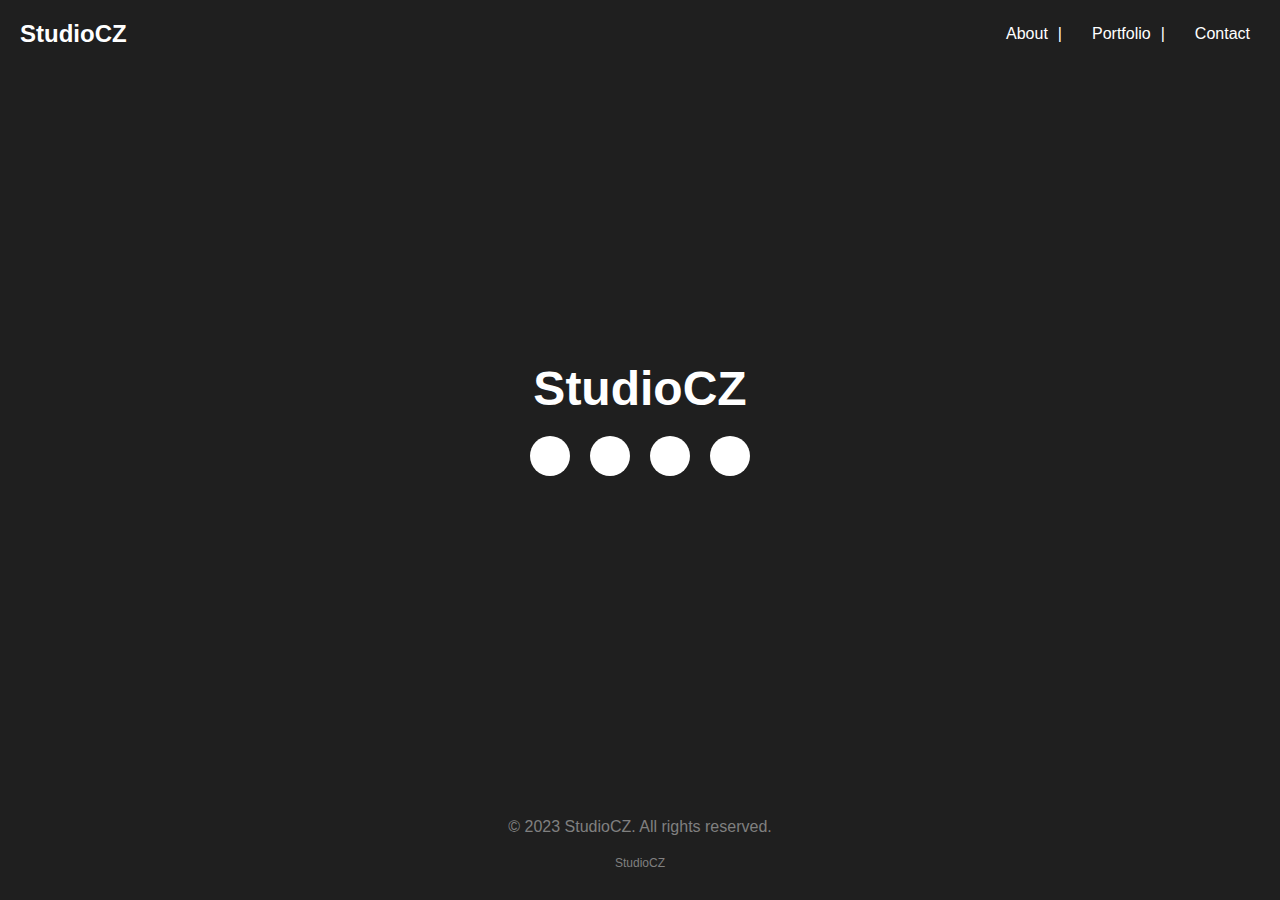
==== index.html @ 8bb728ae "v0.1.0" ====
<!DOCTYPE html>
<html>
<head>
	<title>StudioCZ</title>
	<link rel="stylesheet" type="text/css" href="style.css">
</head>
<body>
	<header>
		<div class="logo">
			<p>StudioCZ</p>
		</div>
		<nav>
			<ul>
				<li><a href="#">About</a></li>
				<li><a href="#">Portfolio</a></li>
				<li><a href="#">Contact</a></li>
			</ul>
		</nav>
	</header>
	<main>
		<h1>StudioCZ</h1>
		<div class="social-media">
			<a href="#"><i class="fab fa-facebook-f"></i></a>
			<a href="#"><i class="fab fa-twitter"></i></a>
			<a href="#"><i class="fab fa-instagram"></i></a>
			<a href="#"><i class="fab fa-youtube"></i></a>
		</div>
	</main>
	<footer>
		<p>&copy; 2023 StudioCZ. All rights reserved.</p>
		<p>StudioCZ</p>
	</footer>
</body>
</html>
---- style.css ----
* {
	box-sizing: border-box;
	margin: 0;
	padding: 0;
}

body {
	background-color: #1f1f1f;
	color: #fff;
	font-family: Arial, sans-serif;
}

header {
	display: flex;
	justify-content: space-between;
	align-items: center;
	padding: 20px;
}

.logo {
	font-size: 24px;
	font-weight: bold;
}

nav ul {
	display: flex;
	list-style: none;
}

nav li {
	margin: 0 10px;
}

nav a {
	color: #fff;
	text-decoration: none;
}

nav a:hover {
	border-bottom: 2px solid #fff;
}

nav li:not(:last-child)::after {
	content: "|";
	margin-left: 10px;
	margin-right: 10px;
}

main {
	display: flex;
	flex-direction: column;
	align-items: center;
	justify-content: center;
	height: calc(100vh - 180px);
}

h1 {
	font-size: 48px;
	margin-bottom: 20px;
}

.social-media {
	display: flex;
	margin-bottom: 20px;
}

.social-media a {
	display: inline-block;
	background-color: #fff;
	color: #1f1f1f;
	width: 40px;
	height: 40px;
	border-radius: 50%;
	margin: 0 10px;
	line-height: 40px;
	text-align: center;
}

footer {
	display: flex;
	flex-direction: column;
	align-items: center;
	background-color: #1f1f1f;
	padding: 20px;
}

footer p {
	margin: 10px 0;
	color: #808080;
}

footer p:last-child {
	font-size: 12px;
}

@media screen and (max-width: 768px) {
	header {
		flex-direction: column;
		align-items: flex-start;
	}
	
	nav ul {
		margin-top: 20px;
	}
	
	main {
		height: auto;
		padding: 20px;
	}
}
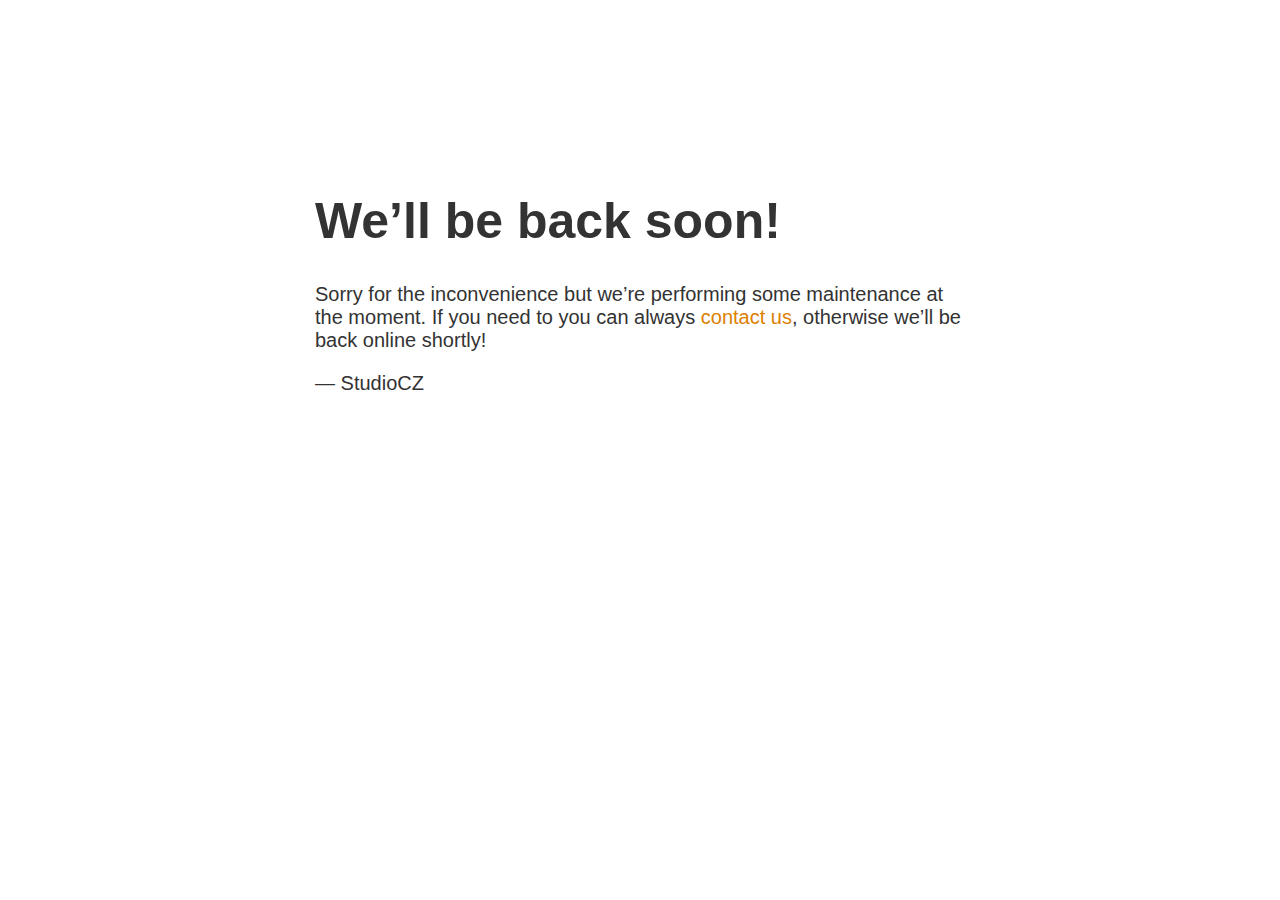
==== commit 800d9cd4: "maintains" ====
--- a/index.html
+++ b/index.html
@@ -2,33 +2,194 @@
 <html>
 <head>
 	<title>StudioCZ</title>
-	<link rel="stylesheet" type="text/css" href="style.css">
+	<meta http-equiv="refresh" content="0; url=/repair.html">
+	<meta charset="UTF-8">
+	<meta name="viewport" content="width=device-width, initial-scale=1.0">
+	<style>
+		body {
+			background-color: #1c1c1e;
+			color: #fff;
+			font-family: 'Segoe UI', Tahoma, Geneva, Verdana, sans-serif;
+			font-size: 16px;
+			margin: 0;
+			padding: 0;
+			line-height: 1.5;
+		}
+
+		h1, h2, h3, h4, h5, h6 {
+			margin-top: 0;
+		}
+
+		a {
+			color: #fff;
+			text-decoration: none;
+		}
+
+		header {
+			background-image: url('cover-image.jpg');
+			background-size: cover;
+			background-position: center;
+			height: 100vh;
+			display: flex;
+			flex-direction: column;
+			justify-content: center;
+			align-items: center;
+			text-align: center;
+		}
+
+		header h1 {
+			font-size: 48px;
+			margin-bottom: 16px;
+		}
+
+		header h2 {
+			font-size: 24px;
+			margin-bottom: 32px;
+		}
+
+		header img {
+			width: 100px;
+			height: 100px;
+			border-radius: 50%;
+			margin-bottom: 16px;
+		}
+
+		section {
+			padding: 34px;
+		}
+
+        p {
+             margin-bottom: 10px; /* Adds 10 pixels of space below each paragraph */
+            }
+
+		.about-me {
+			background-color: #181818;
+		}
+
+		.about-me h2 {
+			font-size: 36px;
+			margin-bottom: 10px;
+            text-align: center;
+		}
+
+		.about-me p {
+			font-size: 18px;
+			margin-bottom: 10px;
+		}
+
+		.portfolio {
+			background-color: #2a2a2e;
+		}
+
+		.portfolio h2 {
+			font-size: 36px;
+			margin-bottom: 32px;
+		}
+
+		.portfolio ul {
+			list-style: none;
+			display: grid;
+			grid-template-columns: repeat(auto-fit, minmax(300px, 1fr));
+			grid-gap: 32px;
+			margin: 0;
+			padding: 0;
+		}
+
+		.portfolio li {
+			background-color: #1c1c1e;
+			padding: 16px;
+			border-radius: 8px;
+			box-shadow: 0px 0px 16px rgba(0, 0, 0, 0.25);
+			text-align: center;
+		}
+
+		.portfolio li img {
+			max-width: 100%;
+			max-height: 200px;
+			margin-bottom: 16px;
+			border-radius: 4px;
+		}
+
+		.footer {
+			background-color: #2a2a2e;
+			padding: 32px;
+			text-align: center;
+		}
+
+		.footer p {
+			margin: 0;
+			font-size: 14px;
+		}
+	</style>
 </head>
 <body>
+
+<script id='fiverr-seller-widget-script-8db0c4a1-ed24-4335-be1e-0acd5cc45084' src='https://widgets.fiverr.com/api/v1/seller/malith5rr?widget_id=8db0c4a1-ed24-4335-be1e-0acd5cc45084' data-config='{"category_name":"Graphics \u0026 Design"}' async='true' defer='true'></script>
+
+
 	<header>
-		<div class="logo">
-			<p>StudioCZ</p>
-		</div>
-		<nav>
-			<ul>
-				<li><a href="#">About</a></li>
-				<li><a href="#">Portfolio</a></li>
-				<li><a href="#">Contact</a></li>
-			</ul>
-		</nav>
+		<img src="img/SiteLogo/logo_white.png" alt="Logo">
+		<h1>My Name</h1>
+		<h2>Web Developer & Designer</h2>
 	</header>
-	<main>
-		<h1>StudioCZ</h1>
-		<div class="social-media">
-			<a href="#"><i class="fab fa-facebook-f"></i></a>
-			<a href="#"><i class="fab fa-twitter"></i></a>
-			<a href="#"><i class="fab fa-instagram"></i></a>
-			<a href="#"><i class="fab fa-youtube"></i></a>
-		</div>
-	</main>
-	<footer>
-		<p>&copy; 2023 StudioCZ. All rights reserved.</p>
-		<p>StudioCZ</p>
-	</footer>
+        <section class="about-me h2">
+            <h2>About Me</h2>
+        </section>
+
+        <section class="about-me p">
+            <p>Hi, I'm Malith Deshan, a freelance graphic designer with a passion for creating beautiful and engaging designs. 
+                My goal is to help businesses and individuals achieve their creative visions by providing high-quality design services that are tailored to their needs.</p>
+
+                <p>I specialize in a variety of design services, including photo editing, photo retouching, old/damaged photo restoration, mockup design, flyer design, business card design, 
+                    logo design, and 2D logo animation. I have extensive experience using a range of design software, including Adobe Photoshop, Adobe Illustrator, Adobe After Effects, Affinity Designer, and Blender.</p>
+
+                <p>Whether you're a small business owner looking to create a new logo, a photographer in need of photo editing services, or an entrepreneur wanting to design a stunning flyer, I'm here to help. 
+                    My design philosophy is centered around collaboration and communication, so I'll work closely with you to ensure that your design meets your specific needs and exceeds your expectations.</p>
+
+                <p>Thank you for visiting my portfolio website, and I look forward to the opportunity to work with you on your next design project.</p>
+        </section>
+
+
+        <section class="portfolio">
+            <ul>
+                <li>
+                    <img src="https://images.pexels.com/photos/674010/pexels-photo-674010.jpeg?auto=compress&cs=tinysrgb&w=1260&h=750&dpr=1" alt="Portfolio Item 1">
+                    <h3>Portfolio Item 1</h3>
+                    <p>Description of Portfolio Item 1.</p>
+                </li>
+                <li>
+                    <img src="https://images.pexels.com/photos/674010/pexels-photo-674010.jpeg?auto=compress&cs=tinysrgb&w=1260&h=750&dpr=1" alt="Portfolio Item 2">
+                    <h3>Portfolio Item 2</h3>
+                    <p>Description of Portfolio Item 2.</p>
+                </li>
+                <li>
+                    <img src="https://images.pexels.com/photos/674010/pexels-photo-674010.jpeg?auto=compress&cs=tinysrgb&w=1260&h=750&dpr=1" alt="Portfolio Item 2">
+                    <h3>Portfolio Item 2</h3>
+                    <p>Description of Portfolio Item 2.</p>
+                </li>
+                <li>
+                    <img src="https://images.pexels.com/photos/674010/pexels-photo-674010.jpeg?auto=compress&cs=tinysrgb&w=1260&h=750&dpr=1" alt="Portfolio Item 2">
+                    <h3>Portfolio Item 2</h3>
+                    <p>Description of Portfolio Item 2.</p>
+                </li>
+                <li>
+                    <img src="https://images.pexels.com/photos/674010/pexels-photo-674010.jpeg?auto=compress&cs=tinysrgb&w=1260&h=750&dpr=1" alt="Portfolio Item 2">
+                    <h3>Portfolio Item 2</h3>
+                    <p>Description of Portfolio Item 2.</p>
+                </li>
+                <li>
+                    <img src="https://images.pexels.com/photos/674010/pexels-photo-674010.jpeg?auto=compress&cs=tinysrgb&w=1260&h=750&dpr=1" alt="Portfolio Item 2">
+                    <h3>Portfolio Item 2</h3>
+                    <p>Description of Portfolio Item 2.</p>
+                </li>
+                <!-- Add more list items for each portfolio item -->
+            </ul>
+        </section>
+
+
 </body>
-</html>
+
+<section class="footer">
+	<p>&copy; 2023  studiocz. All rights reserved.</p>
+</section>
+</html>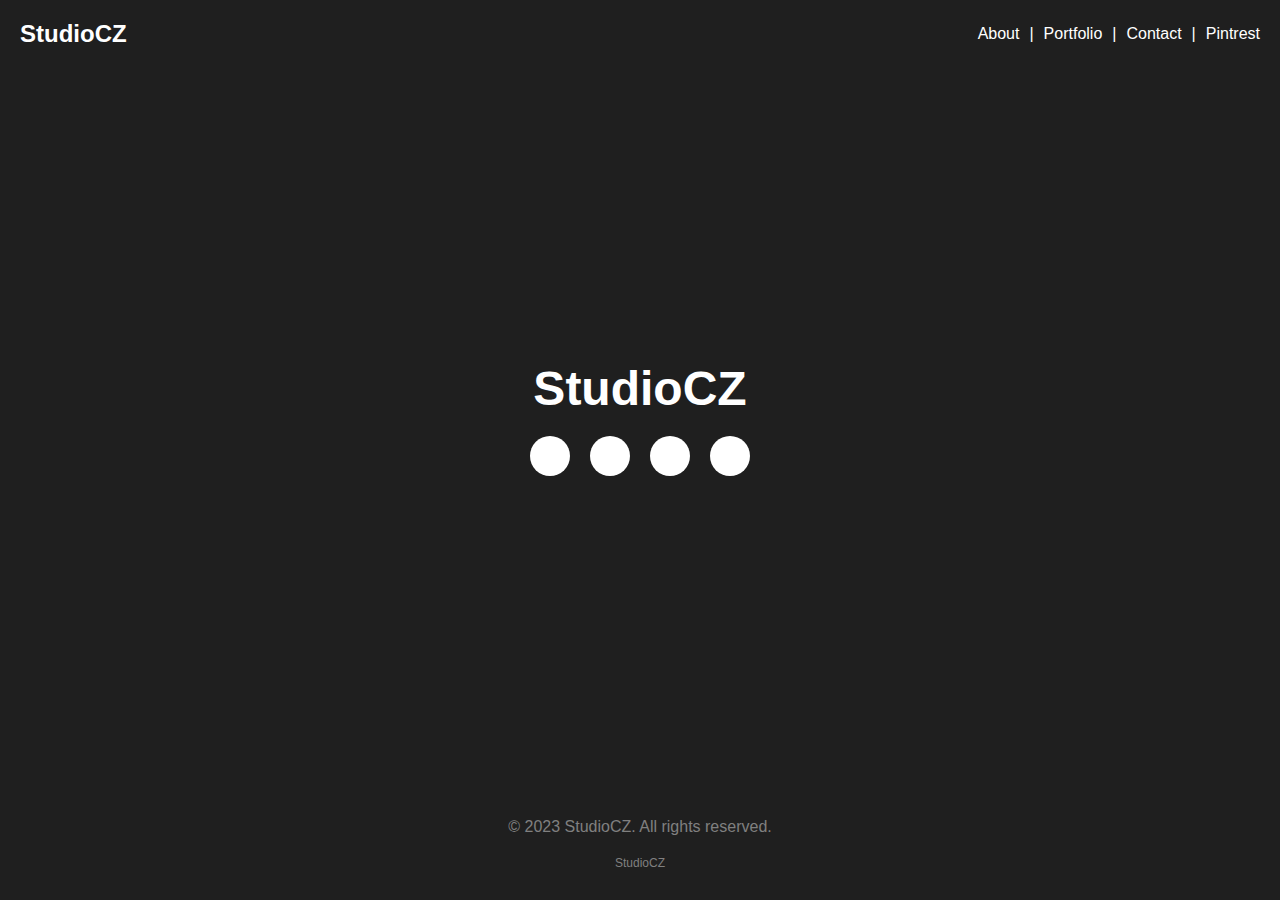
==== commit 77f69286: "new-home" ====
--- a/index.html
+++ b/index.html
@@ -2,194 +2,39 @@
 <html>
 <head>
 	<title>StudioCZ</title>
-	<meta http-equiv="refresh" content="0; url=/repair.html">
-	<meta charset="UTF-8">
-	<meta name="viewport" content="width=device-width, initial-scale=1.0">
-	<style>
-		body {
-			background-color: #1c1c1e;
-			color: #fff;
-			font-family: 'Segoe UI', Tahoma, Geneva, Verdana, sans-serif;
-			font-size: 16px;
-			margin: 0;
-			padding: 0;
-			line-height: 1.5;
-		}
+	<link rel="stylesheet" type="text/css" href="style.css">
+	<link rel="stylesheet" href="https://cdnjs.cloudflare.com/ajax/libs/font-awesome/5.15.3/css/all.min.css" integrity="sha512-VyQ2bJn0sR7G1R9XsXXhVKsNkyJ+TqLdTpRKgL1/2iJb/AlxgQd/Yc9XxdJ7mSruSRRmZYgVfL+8Hgp7lFF4yw==" crossorigin="anonymous" referrerpolicy="no-referrer" />
 
-		h1, h2, h3, h4, h5, h6 {
-			margin-top: 0;
-		}
+	<meta name="p:domain_verify" content="e25d1c79e5e920bad79b7ed9438fa427"/>
 
-		a {
-			color: #fff;
-			text-decoration: none;
-		}
-
-		header {
-			background-image: url('cover-image.jpg');
-			background-size: cover;
-			background-position: center;
-			height: 100vh;
-			display: flex;
-			flex-direction: column;
-			justify-content: center;
-			align-items: center;
-			text-align: center;
-		}
-
-		header h1 {
-			font-size: 48px;
-			margin-bottom: 16px;
-		}
-
-		header h2 {
-			font-size: 24px;
-			margin-bottom: 32px;
-		}
-
-		header img {
-			width: 100px;
-			height: 100px;
-			border-radius: 50%;
-			margin-bottom: 16px;
-		}
-
-		section {
-			padding: 34px;
-		}
-
-        p {
-             margin-bottom: 10px; /* Adds 10 pixels of space below each paragraph */
-            }
-
-		.about-me {
-			background-color: #181818;
-		}
-
-		.about-me h2 {
-			font-size: 36px;
-			margin-bottom: 10px;
-            text-align: center;
-		}
-
-		.about-me p {
-			font-size: 18px;
-			margin-bottom: 10px;
-		}
-
-		.portfolio {
-			background-color: #2a2a2e;
-		}
-
-		.portfolio h2 {
-			font-size: 36px;
-			margin-bottom: 32px;
-		}
-
-		.portfolio ul {
-			list-style: none;
-			display: grid;
-			grid-template-columns: repeat(auto-fit, minmax(300px, 1fr));
-			grid-gap: 32px;
-			margin: 0;
-			padding: 0;
-		}
-
-		.portfolio li {
-			background-color: #1c1c1e;
-			padding: 16px;
-			border-radius: 8px;
-			box-shadow: 0px 0px 16px rgba(0, 0, 0, 0.25);
-			text-align: center;
-		}
-
-		.portfolio li img {
-			max-width: 100%;
-			max-height: 200px;
-			margin-bottom: 16px;
-			border-radius: 4px;
-		}
-
-		.footer {
-			background-color: #2a2a2e;
-			padding: 32px;
-			text-align: center;
-		}
-
-		.footer p {
-			margin: 0;
-			font-size: 14px;
-		}
-	</style>
 </head>
 <body>
 
-<script id='fiverr-seller-widget-script-8db0c4a1-ed24-4335-be1e-0acd5cc45084' src='https://widgets.fiverr.com/api/v1/seller/malith5rr?widget_id=8db0c4a1-ed24-4335-be1e-0acd5cc45084' data-config='{"category_name":"Graphics \u0026 Design"}' async='true' defer='true'></script>
-
-
 	<header>
-		<img src="img/SiteLogo/logo_white.png" alt="Logo">
-		<h1>My Name</h1>
-		<h2>Web Developer & Designer</h2>
+		<div class="logo">
+			<p>StudioCZ</p>
+		</div>
+		<nav>
+			<ul>
+				<li><a href="#">About</a></li>
+				<li><a href="#">Portfolio</a></li>
+				<li><a href="#">Contact</a></li>
+				<li><a href="pinterest-e25d1.html">Pintrest</a></li>
+			</ul>
+		</nav>
 	</header>
-        <section class="about-me h2">
-            <h2>About Me</h2>
-        </section>
-
-        <section class="about-me p">
-            <p>Hi, I'm Malith Deshan, a freelance graphic designer with a passion for creating beautiful and engaging designs. 
-                My goal is to help businesses and individuals achieve their creative visions by providing high-quality design services that are tailored to their needs.</p>
-
-                <p>I specialize in a variety of design services, including photo editing, photo retouching, old/damaged photo restoration, mockup design, flyer design, business card design, 
-                    logo design, and 2D logo animation. I have extensive experience using a range of design software, including Adobe Photoshop, Adobe Illustrator, Adobe After Effects, Affinity Designer, and Blender.</p>
-
-                <p>Whether you're a small business owner looking to create a new logo, a photographer in need of photo editing services, or an entrepreneur wanting to design a stunning flyer, I'm here to help. 
-                    My design philosophy is centered around collaboration and communication, so I'll work closely with you to ensure that your design meets your specific needs and exceeds your expectations.</p>
-
-                <p>Thank you for visiting my portfolio website, and I look forward to the opportunity to work with you on your next design project.</p>
-        </section>
-
-
-        <section class="portfolio">
-            <ul>
-                <li>
-                    <img src="https://images.pexels.com/photos/674010/pexels-photo-674010.jpeg?auto=compress&cs=tinysrgb&w=1260&h=750&dpr=1" alt="Portfolio Item 1">
-                    <h3>Portfolio Item 1</h3>
-                    <p>Description of Portfolio Item 1.</p>
-                </li>
-                <li>
-                    <img src="https://images.pexels.com/photos/674010/pexels-photo-674010.jpeg?auto=compress&cs=tinysrgb&w=1260&h=750&dpr=1" alt="Portfolio Item 2">
-                    <h3>Portfolio Item 2</h3>
-                    <p>Description of Portfolio Item 2.</p>
-                </li>
-                <li>
-                    <img src="https://images.pexels.com/photos/674010/pexels-photo-674010.jpeg?auto=compress&cs=tinysrgb&w=1260&h=750&dpr=1" alt="Portfolio Item 2">
-                    <h3>Portfolio Item 2</h3>
-                    <p>Description of Portfolio Item 2.</p>
-                </li>
-                <li>
-                    <img src="https://images.pexels.com/photos/674010/pexels-photo-674010.jpeg?auto=compress&cs=tinysrgb&w=1260&h=750&dpr=1" alt="Portfolio Item 2">
-                    <h3>Portfolio Item 2</h3>
-                    <p>Description of Portfolio Item 2.</p>
-                </li>
-                <li>
-                    <img src="https://images.pexels.com/photos/674010/pexels-photo-674010.jpeg?auto=compress&cs=tinysrgb&w=1260&h=750&dpr=1" alt="Portfolio Item 2">
-                    <h3>Portfolio Item 2</h3>
-                    <p>Description of Portfolio Item 2.</p>
-                </li>
-                <li>
-                    <img src="https://images.pexels.com/photos/674010/pexels-photo-674010.jpeg?auto=compress&cs=tinysrgb&w=1260&h=750&dpr=1" alt="Portfolio Item 2">
-                    <h3>Portfolio Item 2</h3>
-                    <p>Description of Portfolio Item 2.</p>
-                </li>
-                <!-- Add more list items for each portfolio item -->
-            </ul>
-        </section>
-
-
+	<main>
+		<h1>StudioCZ</h1>
+		<div class="social-media">
+			<a href="#"><i class="fab fa-facebook-f"></i></a>
+			<a href="#"><i class="fab fa-twitter"></i></a>
+			<a href="#"><i class="fab fa-instagram"></i></a>
+			<a href="#"><i class="fab fa-youtube"></i></a>
+		</div>		
+	</main>
+	<footer>
+		<p>&copy; 2023 StudioCZ. All rights reserved.</p>
+		<p>StudioCZ</p>
+	</footer>
 </body>
-
-<section class="footer">
-	<p>&copy; 2023  studiocz. All rights reserved.</p>
-</section>
-</html>+</html>
--- a/style.css
+++ b/style.css
@@ -0,0 +1,116 @@
+* {
+	box-sizing: border-box;
+	margin: 0;
+	padding: 0;
+}
+
+body {
+	background-color: #1f1f1f;
+	color: #fff;
+	font-family: Arial, sans-serif;
+}
+
+header {
+	display: flex;
+	justify-content: space-between;
+	align-items: center;
+	padding: 20px;
+}
+
+.logo {
+	font-size: 24px;
+	font-weight: bold;
+}
+
+nav ul {
+	display: flex;
+	list-style: none;
+}
+
+nav li {
+	margin: 10 10px;
+}
+
+nav a {
+	color: #fff;
+	text-decoration: none;
+}
+
+nav a:hover {
+	border-bottom: 2px solid #fff;
+}
+
+nav li:not(:last-child)::after {
+	content: "|";
+	margin-left: 10px;
+	margin-right: 10px;
+}
+
+main {
+	display: flex;
+	flex-direction: column;
+	align-items: center;
+	justify-content: center;
+	height: calc(100vh - 180px);
+}
+
+h1 {
+	font-size: 48px;
+	margin-bottom: 20px;
+}
+
+.social-media {
+	display: flex;
+	margin-bottom: 20px;
+}
+
+.social-media a i {
+	color: #000;
+  }
+  
+
+.social-media a {
+	display: inline-block;
+	background-color: #fff;
+	color: #1f1f1f;
+	width: 40px;
+	height: 40px;
+	border-radius: 50%;
+	margin: 0 10px;
+	line-height: 40px;
+	text-align: center;
+}
+
+footer {
+	display: flex;
+	flex-direction: column;
+	align-items: center;
+	background-color: #1f1f1f;
+	padding: 20px;
+}
+
+footer p {
+	margin: 10px 0;
+	color: #808080;
+}
+
+footer p:last-child {
+	font-size: 12px;
+}
+
+@media screen and (max-width: 768px) {
+	header {
+		flex-direction: column;
+		align-items: flex-start;
+	}
+	
+	nav ul {
+		margin-top: 20px;
+	}
+	
+	main {
+		height: auto;
+		padding: 20px;
+	}
+}
+
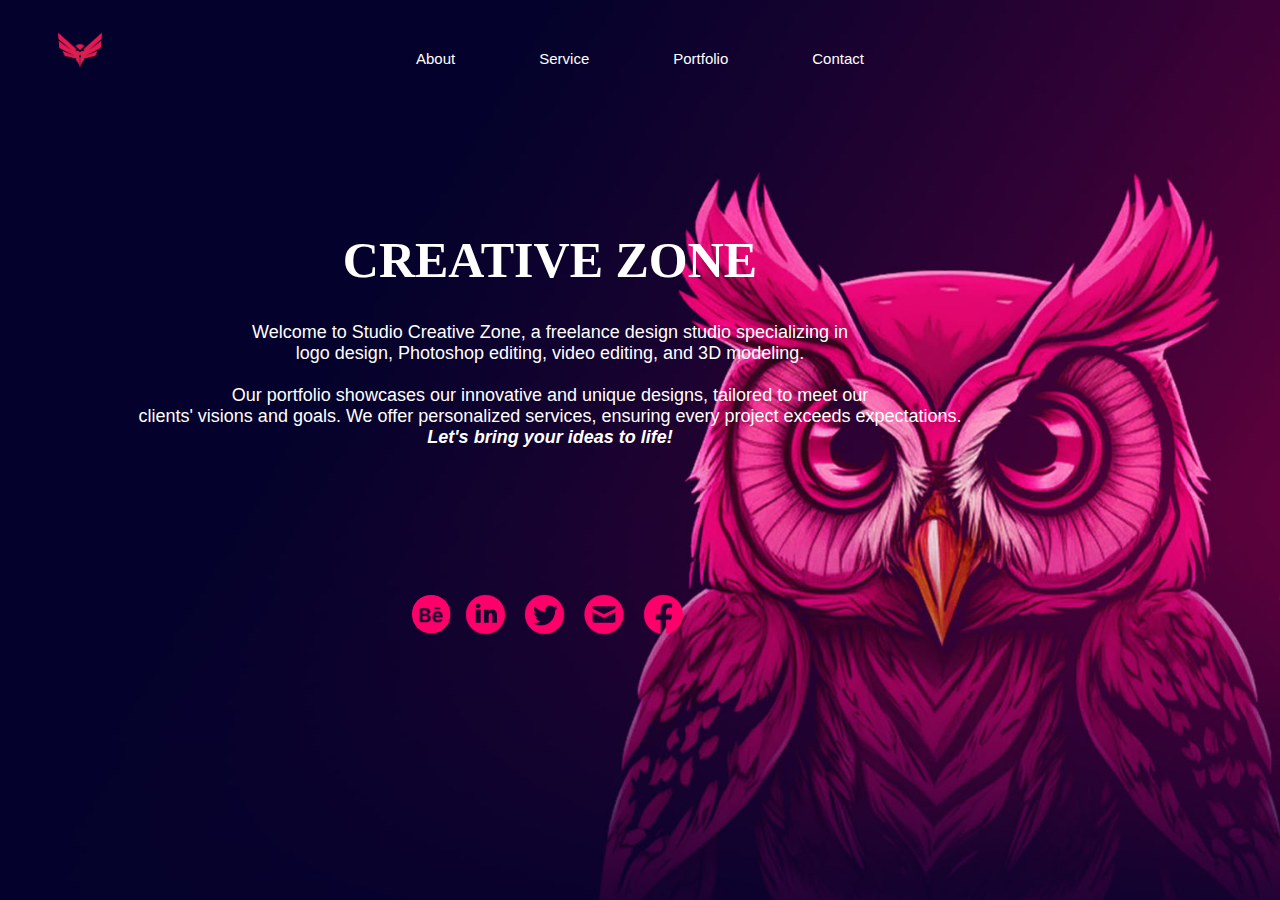
==== commit d2b81edd: "new-home-ui" ====
--- a/index.html
+++ b/index.html
@@ -1,40 +1,47 @@
 <!DOCTYPE html>
-<html>
+<html lang="en">
+
 <head>
-	<title>StudioCZ</title>
-	<link rel="stylesheet" type="text/css" href="style.css">
-	<link rel="stylesheet" href="https://cdnjs.cloudflare.com/ajax/libs/font-awesome/5.15.3/css/all.min.css" integrity="sha512-VyQ2bJn0sR7G1R9XsXXhVKsNkyJ+TqLdTpRKgL1/2iJb/AlxgQd/Yc9XxdJ7mSruSRRmZYgVfL+8Hgp7lFF4yw==" crossorigin="anonymous" referrerpolicy="no-referrer" />
+  <meta charset="UTF-8">
+  <meta name="viewport" content="width=device-width, initial-scale=1.0">
+  <link rel="stylesheet" href="style.css">
+  <link rel="shortcut icon" href="favicon.ico" type="image/x-icon">
+</head>
 
-	<meta name="p:domain_verify" content="e25d1c79e5e920bad79b7ed9438fa427"/>
+<body">
 
-</head>
-<body>
+  <div class="container">
+    <div class="Welcome">
+      <img class="logo" src="src/icons/cslogo.png" alt="logo">
+      <div class="navbar">
+        <ul>
+          <li><a href="#">About</a></li>
+          <li><a href="#">Service</a></li>
+          <li><a href="#">Portfolio</a></li>
+          <li><a href="#">Contact</a></li>
+        </ul>
+      </div>
 
-	<header>
-		<div class="logo">
-			<p>StudioCZ</p>
-		</div>
-		<nav>
-			<ul>
-				<li><a href="#">About</a></li>
-				<li><a href="#">Portfolio</a></li>
-				<li><a href="#">Contact</a></li>
-				<li><a href="pinterest-e25d1.html">Pintrest</a></li>
-			</ul>
-		</nav>
-	</header>
-	<main>
-		<h1>StudioCZ</h1>
-		<div class="social-media">
-			<a href="#"><i class="fab fa-facebook-f"></i></a>
-			<a href="#"><i class="fab fa-twitter"></i></a>
-			<a href="#"><i class="fab fa-instagram"></i></a>
-			<a href="#"><i class="fab fa-youtube"></i></a>
-		</div>		
-	</main>
-	<footer>
-		<p>&copy; 2023 StudioCZ. All rights reserved.</p>
-		<p>StudioCZ</p>
-	</footer>
-</body>
+      <h1 class="cont_text">CREATIVE ZONE</h1>
+      <p class="cont_text">Welcome to Studio Creative Zone, a freelance design studio specializing in <br>
+        logo design, Photoshop editing, video editing, and 3D modeling. <br> <br>
+
+        Our portfolio showcases our innovative and unique designs, tailored to meet our <br>
+        clients' visions and goals. We offer personalized services, ensuring every project exceeds expectations. <br>
+        <b> <i>Let's bring your ideas to life!</i></b></p>
+
+        <div class="social-links">
+          <a href="#"><img src="src/icons/Behance.svg" alt="Facebook"></a>
+          <a href="#"><img src="src/icons/LinkedIn.svg" alt="Twitter"></a>
+          <a href="#"><img src="src/icons/Twitter.svg" alt="Instagram"></a>
+          <a href="#"><img src="src/icons/Gmail.svg" alt="Instagram"></a>
+          <a href="#"><img src="src/icons/Facebook.svg" alt="Instagram"></a>
+        </div>
+
+    </div>
+  </div>
+
+
+  </body>
+
 </html>
--- a/style.css
+++ b/style.css
@@ -1,116 +1,145 @@
-* {
-	box-sizing: border-box;
-	margin: 0;
-	padding: 0;
+body {
+   margin: 0;
+   padding: 0;
 }
 
-body {
-	background-color: #1f1f1f;
-	color: #fff;
-	font-family: Arial, sans-serif;
+.container {
+   width: 100%;
+   height: 100vh;
+   background-image: url("src/images/cover.jpg");
+   background-position: right;
+   background-size: cover;
 }
 
-header {
-	display: flex;
-	justify-content: space-between;
-	align-items: center;
-	padding: 20px;
+.Welcome {
+   padding-top: 20px;
+   margin-left: 50px;
+   margin-right: 50px;
+}
+
+.Welcome h1 {
+   color: white;
+   padding-top: 100px;
+   font-size: 50px;
+   font-family: 'Ahganirya';
+   src: url("src/Font/Ahganirya.otf");
+}
+
+.Welcome p {
+   color: white;
+   font-family: 'Inter', sans-serif;
+   font-size: 18px;
+}
+
+.navbar {
+   list-style: none;
+   color: white;
+   display: flex;
+   justify-content: center;
+   align-items: center;
 }
 
 .logo {
-	font-size: 24px;
-	font-weight: bold;
+   width: 60px;
+   height: 60px;
+   display: flex;
+   justify-content: left;
+   position: absolute;
 }
 
-nav ul {
-	display: flex;
-	list-style: none;
+.navbar {
+   font-family: 'Inter', sans-serif;
+   font-size: 15px;
 }
 
-nav li {
-	margin: 10 10px;
+.navbar ul {
+   list-style: none;
+   display: flex;
+   justify-content: center;
+   align-items: center;
+   margin: 30px;
+   padding: 0;
 }
 
-nav a {
-	color: #fff;
-	text-decoration: none;
+.navbar li {
+   margin: 0 30px;
 }
 
-nav a:hover {
-	border-bottom: 2px solid #fff;
+.navbar a {
+   text-decoration: none;
+   color: #ffffff;
+   padding: 8px 12px;
 }
 
-nav li:not(:last-child)::after {
-	content: "|";
-	margin-left: 10px;
-	margin-right: 10px;
+.navbar a:hover {
+   color: #fa0053;
 }
 
-main {
-	display: flex;
-	flex-direction: column;
-	align-items: center;
-	justify-content: center;
-	height: calc(100vh - 180px);
+
+.cont_text {
+   width: 1000px;
+   text-align: center;
+   display: flex;
+   flex-direction: column;
+   position: relative;
 }
 
-h1 {
-	font-size: 48px;
-	margin-bottom: 20px;
-}
+.social-links {
+   width: 1000px;
+   height: 300px;
+   display: flex;
+   justify-content: center;
+   align-items: center;
+ }
+ 
+ .social-links a {
+   margin: 0 5px;
+   display: inline-block;
+ }
+ 
 
-.social-media {
-	display: flex;
-	margin-bottom: 20px;
-}
 
-.social-media a i {
-	color: #000;
-  }
-  
-
-.social-media a {
-	display: inline-block;
-	background-color: #fff;
-	color: #1f1f1f;
-	width: 40px;
-	height: 40px;
-	border-radius: 50%;
-	margin: 0 10px;
-	line-height: 40px;
-	text-align: center;
-}
-
-footer {
-	display: flex;
-	flex-direction: column;
-	align-items: center;
-	background-color: #1f1f1f;
-	padding: 20px;
-}
-
-footer p {
-	margin: 10px 0;
-	color: #808080;
-}
-
-footer p:last-child {
-	font-size: 12px;
-}
+ /* Media Queries */
 
 @media screen and (max-width: 768px) {
-	header {
-		flex-direction: column;
-		align-items: flex-start;
-	}
-	
-	nav ul {
-		margin-top: 20px;
-	}
-	
-	main {
-		height: auto;
-		padding: 20px;
-	}
-}
 
+   .container{
+      background-color: rgba(0, 0, 0, 0.9);
+   }
+
+   .cont_text {
+      padding-top: 0%;
+      width: 500px;
+   }
+
+   .Welcome h1 {
+      font-size: 160%;
+   }
+
+   .Welcome p {
+      font-size: 80%;
+   }
+
+   .navbar {
+      padding-top: 15px;
+      font-size: 12px;
+   }
+
+   .navbar ul {
+      margin: 10px;
+   }
+
+   .navbar li {
+      margin: 0 5px;
+   }
+
+   .social-links {
+      width: 100%;
+      padding-top: 50%;
+      flex-wrap: wrap;
+   }
+
+   .social-links img {
+      width: 80%;
+   }
+}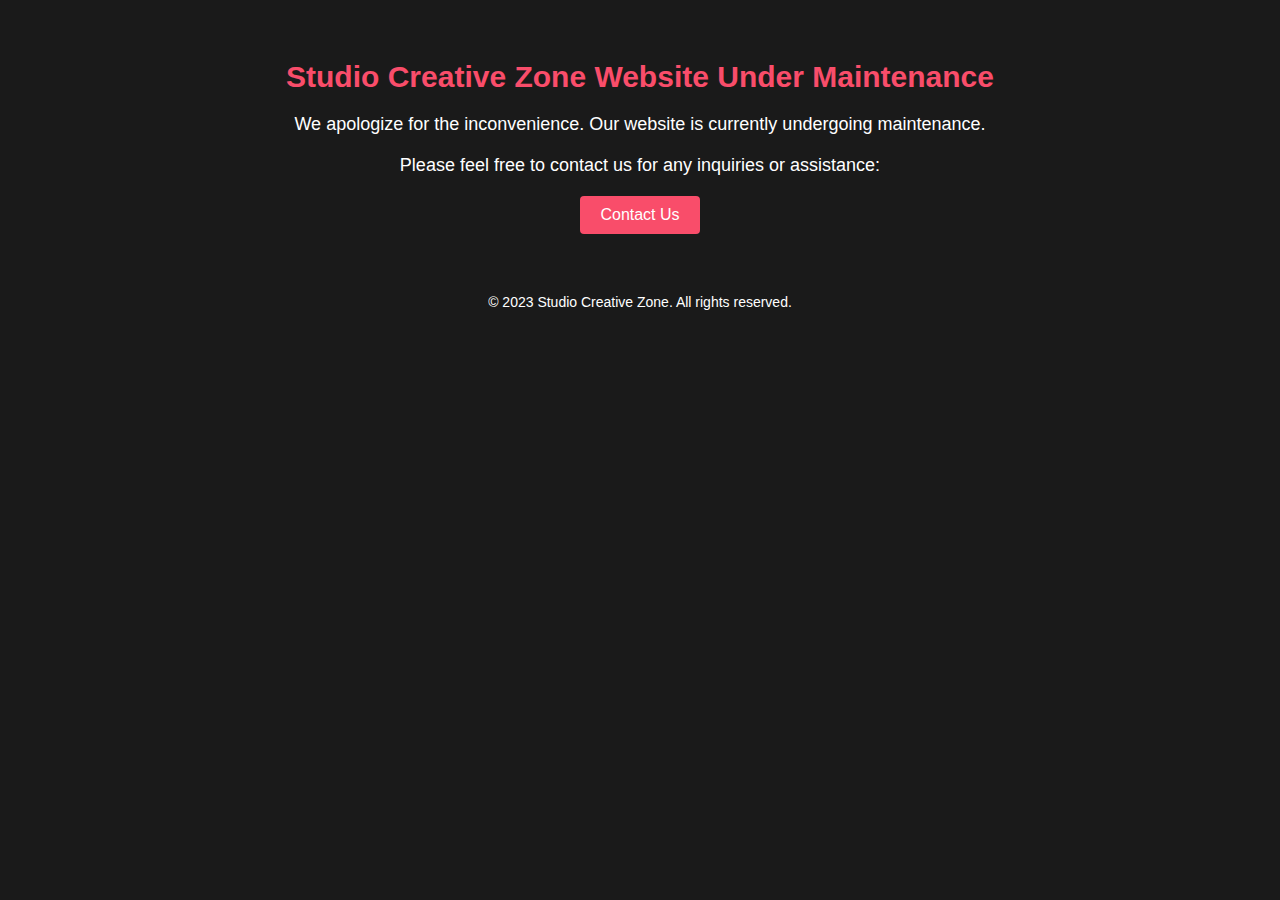
==== commit a6fb4e2c: "maintains-message" ====
--- a/index.html
+++ b/index.html
@@ -9,6 +9,9 @@
 </head>
 
 <body">
+<script>
+  window.location.href = "repair.html";
+</script>
 
   <div class="container">
     <div class="Welcome">
